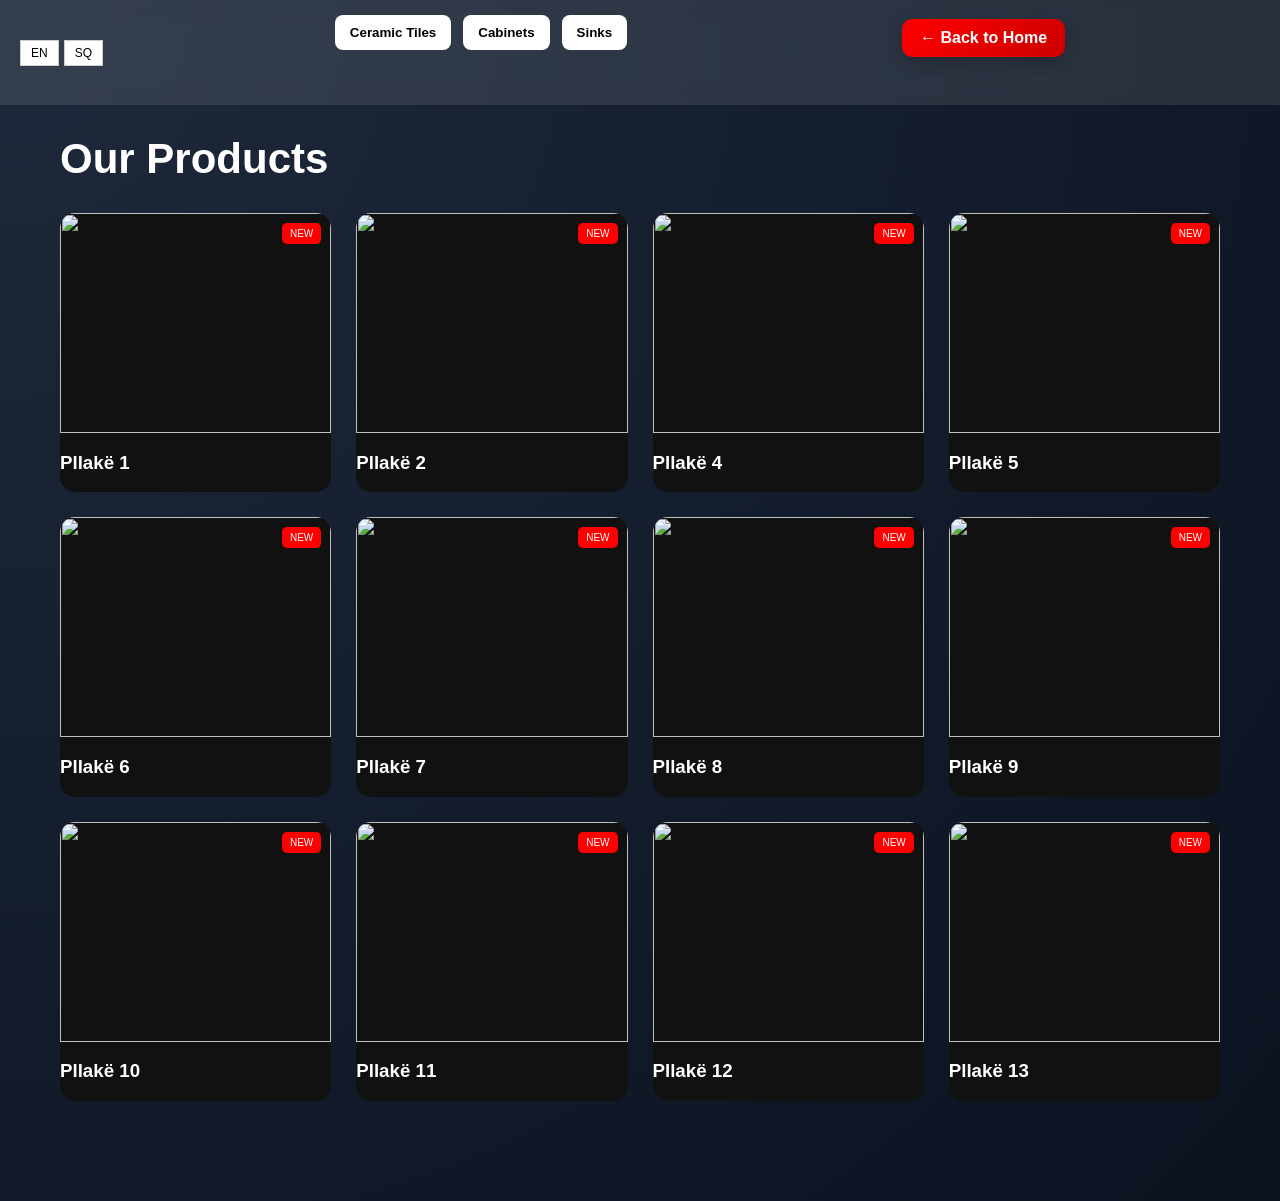
==== produktet.html @ f5343e3e "Add files via upload" ====
<!DOCTYPE html>
<html lang="en">
<head>
  <meta charset="UTF-8">
  <title>Produktet</title>
  
  <link rel="stylesheet" href="style.css">
</head>

<body>
  
<div class="navbar">

  <br>
  
<div class="product-tabs">
  <button onclick="showCategory('tiles')">Ceramic Tiles</button>
  <button onclick="showCategory('cabinets')">Cabinets</button>
  <button onclick="showCategory('sinks')">Sinks</button>
</div>
<a href="index.html" class="back-home">
  ← Back to Home

  
</a>
<br>
  <div class="lang-switch">
    <button onclick="setLang('en')">EN</button>
    <button onclick="setLang('sq')">SQ</button>
  </div>

</div>


<section class="products">

  <h1 data-en="Our Products" data-sq="Produktet Tona">Our Products</h1>
 
 

 







</a>

  <!-- BUTTONS -->


  <!-- TILES -->
<div id="tiles" class="product-group active">

  <div class="product-card">
    <img src="fotot/img.jpg3.1.jpeg" />
    <h3>Pllakë 1</h3>
  </div>

  <div class="product-card">
    <img src="fotot/img.jpg3.2.jpeg" />
    <h3>Pllakë 2</h3>
  </div>

  <div class="product-card">
    <img src="fotot/img.jpg3.4.jpeg" />
    <h3>Pllakë 4</h3>
  </div>

  <div class="product-card">
    <img src="fotot/img.jpg3.5.jpeg" />
    <h3>Pllakë 5</h3>
  </div>

  <div class="product-card">
    <img src="fotot/img.jpg3.6.jpeg" />
    <h3>Pllakë 6</h3>
  </div>

  <div class="product-card">
    <img src="fotot/img.jpg3.8.jpeg" />
    <h3>Pllakë 7</h3>
  </div>




  <div class="product-card">
    <img src="fotot/img.jpg3.17.jpeg" />
    <h3>Pllakë 8</h3>
  </div>

  <div class="product-card">
    <img src="fotot/img.jpg3.18.jpeg" />
    <h3>Pllakë 9</h3>
  </div>

  <div class="product-card">
    <img src="fotot/img.jpg3.19.jpeg" />
    <h3>Pllakë 10</h3>
  </div>

  <div class="product-card">
    <img src="fotot/img.jpg3.20.jpeg" />
    <h3>Pllakë 11</h3>
  </div>

  <div class="product-card">
    <img src="fotot/img.jpg3.21.jpeg" />
    <h3>Pllakë 12</h3>
  </div>

  <div class="product-card">
    <img src="fotot/img.jpg3.22.jpeg" />
    <h3>Pllakë 13</h3>
  </div>
</div> 

</div>


<div id="cabinets" class="product-group active">

  <div class="product-card">
    <img src="fotot/img.jpg0.1.jpeg" />
    <h3>Pllakë 1</h3>
  </div>

  <div class="product-card">
    <img src="fotot/img.jpg0.2.jpeg" />
    <h3>Pllakë 2</h3>
  </div>

  <div class="product-card">
    <img src="fotot/img.jpg0.3.jpeg" />
    <h3>Pllakë 3</h3>
  </div>

  <div class="product-card">
    <img src="fotot/img.jpg0.4.jpeg" />
    <h3>Pllakë 4</h3>
  </div>

  <div class="product-card">
    <img src="fotot/img.jpg0.5.jpeg" />
    <h3>Pllakë 5</h3>
  </div>

  <div class="product-card">
    <img src="fotot/img.jpg0.6.jpeg" />
    <h3>Pllakë 6</h3>
  </div>

  <div class="product-card">
    <img src="fotot/img.jpg0.7.jpeg" />
    <h3>Pllakë 7</h3>
  </div>

  <div class="product-card">
    <img src="fotot/img.jpg0.12.jpeg" />
    <h3>Pllakë 8</h3>
  </div>

  <div class="product-card">
    <img src="fotot/img.jpg0.13.jpeg" />
    <h3>Pllakë 9</h3>
  </div>

  <div class="product-card">
    <img src="fotot/img.jpg0.14.jpeg" />
    <h3>Pllakë 10</h3>
  </div>

</div>



<div id="sinks" class="product-group active">

  <div class="product-card">
    <img src="fotot/img.jpg0.1.jpeg" />
    <h3>Pllakë 1</h3>
  </div>

  <div class="product-card">
    <img src="fotot/img.jpg0.2.jpeg" />
    <h3>Pllakë 2</h3>
  </div>

  <div class="product-card">
    <img src="fotot/img.jpg0.3.jpeg" />
    <h3>Pllakë 3</h3>
  </div>

  <div class="product-card">
    <img src="fotot/img.jpg0.4.jpeg" />
    <h3>Pllakë 4</h3>
  </div>

  <div class="product-card">
    <img src="fotot/img.jpg0.5.jpeg" />
    <h3>Pllakë 5</h3>
  </div>

  <div class="product-card">
    <img src="fotot/img.jpg0.6.jpeg" />
    <h3>Pllakë 6</h3>
  </div>

  <div class="product-card">
    <img src="fotot/img.jpg0.7.jpeg" />
    <h3>Pllakë 7</h3>
  </div>

  <div class="product-card">
    <img src="fotot/img.jpg0.8.jpeg" />
    <h3>Pllakë 8</h3>
  </div>

  <div class="product-card">
    <img src="fotot/img.jpg0.9.jpeg" />
    <h3>Pllakë 9</h3>
  </div>

  <div class="product-card">
    <img src="fotot/img.jpg0.10.jpeg" />
    <h3>Pllakë 10</h3>
  </div>
</div>  
</div>
<!-- MODAL -->
<div id="imageModal" class="modal">
  <span class="close">✕</span>
  <img class="modal-content" id="modalImg">
</div>



<script src="script.js"></script>

</body>
</html>
---- style.css ----
body {
  margin: 0;
  font-family: Arial, sans-serif;
}

/* ================= NAVBAR ================= */
.navbar {
  display: flex;
  justify-content: space-between;
  align-items: center;
  padding: 15px 60px;
  position: fixed;
  width: 100%;
  top: 0;
  background: rgba(255,255,255,0.1);
  backdrop-filter: blur(10px);
  z-index: 1000;
  font-weight: bold;
}

.nav-links {
  display: flex;
  list-style: none;
  gap: 25px;
  font-family: 'Franklin Gothic Medium', 'Arial Narrow', Arial, sans-serif;
  color: #000000;
}

.nav-links li {
  display: inline;
}

.nav-links a {
  text-decoration: none;
  color: rgb(0, 0, 0);
  font-weight: 500;
  position: relative;
  transition: 0.3s;
}

.nav-links a:hover {
  color: red;
}

/* underline animation */
.nav-links a::after {
  content: "";
  position: absolute;
  width: 0%;
  height: 2px;
  background: red;
  left: 0;
  bottom: -5px;
  transition: 0.3s;
}

.nav-links a:hover::after {
  width: 100%;
}

/* ================= BUTTONS ================= */
.btn {
  background: red;
  color: white;
  padding: 10px 15px;
  border: none;
  cursor: pointer;
}

.btn.primary {
  background: red;
  transition: 0.3s;
}

.btn.primary:hover {
  background: darkred;
  transform: scale(1.05);
}

/* ================= HERO ================= */
.hero {
  min-height: 100vh;
  display: flex;
  align-items: center;
  justify-content: flex-start;
  padding: 0 80px;
  background: url('https://images.unsplash.com/photo-1600585154340-be6161a56a0c') center/cover;
  color: white;
  position: relative;
}

.hero-content {
  max-width: 650px;
  animation: fadeUp 1s ease forwards;
  opacity: 0;
}

.hero h1 {
  font-size: 52px;
  margin-bottom: 10px;
}

.hero p {
  font-size: 18px;
  opacity: 0.85;
}

.hero span {
  color: red;
}

/* HERO ANIMATION */
@keyframes fadeUp {
  from {
    transform: translateY(40px);
    opacity: 0;
  }
  to {
    transform: translateY(0);
    opacity: 1;
  }
}

/* ================= STATS ================= */
.stats {
  display: flex;
  gap: 15px;
  margin-top: 40px;
  flex-wrap: wrap;
}

.stat-box {
  background: rgba(255,255,255,0.1);
  backdrop-filter: blur(10px);
  padding: 15px 20px;
  border-radius: 12px;
  min-width: 150px;
  transition: 0.3s;
}

.stat-box:hover {
  transform: translateY(-5px);
  background: rgba(255,255,255,0.2);
}

.stat-box h3 {
  margin: 0;
  font-size: 28px;
}

.stat-box span {
  font-size: 13px;
  opacity: 0.8;
}

/* ================= SECTIONS ================= */
.section {
  padding: 60px;
  opacity: 0;
  transform: translateY(50px);
  transition: 0.8s;
}

.section.show {
  opacity: 1;
  transform: translateY(0);
}

/* ================= ABOUT ================= */
.about-container {
  display: flex;
  gap: 30px;
}

.about img {
  width: 400px;
}

/* ================= CARDS ================= */
.cards {
  display: flex;
  gap: 20px;
}

.card {
  background: #eee;
  padding: 20px;
  flex: 1;
  transition: 0.3s;
}

.card:hover {
  transform: translateY(-10px);
  box-shadow: 0 10px 25px rgba(0,0,0,0.1);
}

/* ================= GALLERY ================= */
.gallery {
  display: grid;
  grid-template-columns: repeat(3, 1fr);
  gap: 15px;
}

.gallery img {
  width: 100%;
  transition: 0.4s;
}

.gallery img:hover {
  transform: scale(1.05);
}

/* ================= FORM ================= */
form {
  display: flex;
  flex-direction: column;
  gap: 10px;
}

input, textarea {
  padding: 10px;
  border: 1px solid #ccc;
}

/* ================= FOOTER ================= */
footer {
  background: black;
  color: white;
  text-align: center;
  padding: 20px;
}

/* ================= LANGUAGE BUTTONS ================= */
.lang-switch {
  display: flex;
  gap: 5px;
 
  position: absolute;
  left: 20px;
}

.lang-switch button {
  border: 1px solid #ccc;
  background: white;
  padding: 5px 10px;
  cursor: pointer;
  font-size: 12px;
  transition: 0.3s;
  
  
}

.lang-switch button:hover {
  background: red;
  color: white;
  border-color: red;
  
}


/* DARK OVERLAY (IMPORTANT) */
.hero::before {
  content: "";
  position: absolute;
  inset: 0;
  background: rgba(0,0,0,0.45);
  z-index: 1;
}

.hero-content {
  position: relative;
  z-index: 2;
}

/* TEXT FIX */
.hero h1 {
  font-size: 54px;
  margin-bottom: 10px;
}

.hero p {
  font-size: 18px;
  opacity: 0.9;
}

/* BUTTONS */
.hero-buttons {
  margin-top: 20px;
  display: flex;
  gap: 10px;
}

/* STATS CLEAN */
.stats {
  display: flex;
  gap: 15px;
  margin-top: 40px;
  flex-wrap: wrap;
}

.stat-box {
  background: rgba(255,255,255,0.1);
  padding: 15px 20px;
  border-radius: 12px;
  backdrop-filter: blur(10px);
}


/* =========================
   PRODUCTS WRAPPER
========================= */
.products {
  padding: 100px 60px;
  font-family: Arial, sans-serif;
  background: radial-gradient(circle at top left, #1e293b, #0b1220);
  color: white;
}

/* TITLE */
.products h1 {
  font-size: 42px;
  margin-bottom: 30px;
}

/* =========================
   CATEGORY BUTTONS
========================= */
.product-tabs {
  display: flex;
  gap: 12px;
  margin-bottom: 40px;
  flex-wrap: wrap;
}

.product-tabs button {
  padding: 12px 18px;
  border: none;
  cursor: pointer;
  background: white;
  border-radius: 10px;
  font-weight: bold;
  transition: 0.3s;
}

.product-tabs button:hover {
  background: #e60023;
  color: white;
  transform: translateY(-3px);
}

/* =========================
   PRODUCT GRID (FIXED)
========================= */
.product-group {
  display: none;
  grid-template-columns: repeat(auto-fit, minmax(260px, 1fr));
  gap: 25px;
  align-items: stretch;
}

.product-group.active {
  display: grid;
  
}
/* =========================
   PRODUCT CARD (CLEAN)
========================= */
.product-card {
  position: relative;
  display: flex;
  flex-direction: column;
  overflow: hidden;
  border-radius: 15px;
  background: #111;
  transition: 0.3s;
}

.product-card:hover {
  transform: translateY(-10px);
  box-shadow: 0 15px 35px rgba(0,0,0,0.2);
}

/* IMAGE FIX */
.product-card img {
  width: 100%;
  height: 220px;
  object-fit: cover;
  display: block;
  transition: 0.3s;
}

/* zoom vetëm pak, jo agresiv */
.product-card:hover img {
  transform: scale(1.03);
}

/* OVERLAY */
.product-card::after {
  content: "View";
  position: absolute;
  inset: 0;
  background: rgba(0,0,0,0.5);
  color: white;
  display: flex;
  justify-content: center;
  align-items: center;
  opacity: 0;
  transition: 0.3s;
  font-size: 20px;
  pointer-events: none; /* 🔥 IMPORTANT FIX */
}

.product-card:hover::after {
  opacity: 1;
}

/* BADGE */
.product-card::before {
  content: "NEW";
  position: absolute;
  top: 10px;
  right: 10px;
  background: red;
  color: white;
  font-size: 10px;
  padding: 5px 8px;
  border-radius: 5px;
}

/* =========================
   MODAL (FULL FIX)
========================= */
.modal {
  display: none;
  position: fixed;
  inset: 0;
  background: rgba(0,0,0,0.92);
  justify-content: center;
  align-items: center;
  z-index: 99999;
}

.modal-content {
  max-width: 95vw;
  max-height: 95vh;
  object-fit: contain;
  border-radius: 10px;
  animation: zoomIn 0.3s ease;
}

.close {
  position: absolute;
  top: 20px;
  right: 40px;
  color: white;
  font-size: 35px;
  cursor: pointer;
  transition: 0.3s;
}

.close:hover {
  color: red;
  transform: scale(1.2);
}

/* ANIMATION */
@keyframes zoomIn {
  from { transform: scale(0.8); opacity: 0; }
  to { transform: scale(1); opacity: 1; }
}

/* BUTTON */
.btn:hover {
  transform: scale(1.05);
  background: darkred;
}

/* RESPONSIVE */
@media (max-width: 900px) {
  .product-group.active {
    grid-template-columns: repeat(2, 1fr);
  }
}

@media (max-width: 600px) {
  .product-group.active {
    grid-template-columns: 1fr;
  }
}
.product-tabs button {
  padding: 10px 15px;
  border: none;
  cursor: pointer;
  background: white;
  border-radius: 8px;
}
.back-home {
  display: inline-block;
  margin-bottom: 30px;
  padding: 10px 18px;
  background: linear-gradient(135deg, #ff0000, #cc0000);
  color: white;
  text-decoration: none;
  border-radius: 10px;
  font-weight: bold;
  transition: 0.3s;
  box-shadow: 0 5px 15px rgba(0,0,0,0.2);
}

.back-home:hover {
  transform: translateY(-3px) scale(1.05);
  background: darkred;
  box-shadow: 0 10px 25px rgba(0,0,0,0.3);
}
.builder {
  display: flex;
  height: 100vh;
}

/* LEFT PANEL */
.controls {
  width: 300px;
  padding: 20px;
  background: #111827;
}

.controls button {
  width: 100%;
  margin-bottom: 10px;
  padding: 10px;
  border: none;
  cursor: pointer;
  border-radius: 8px;
}

/* PREVIEW */
.preview {
  flex: 1;
  position: relative;
  background: url("room-base.jpg") center/cover;
}

/* LAYERS */
.preview img {
  position: absolute;
  width: 100%;
  height: 100%;
  object-fit: cover;
}

/* layering order */
#tiles { z-index: 1; }
#cabinet { z-index: 2; }
#sink { z-index: 3; }
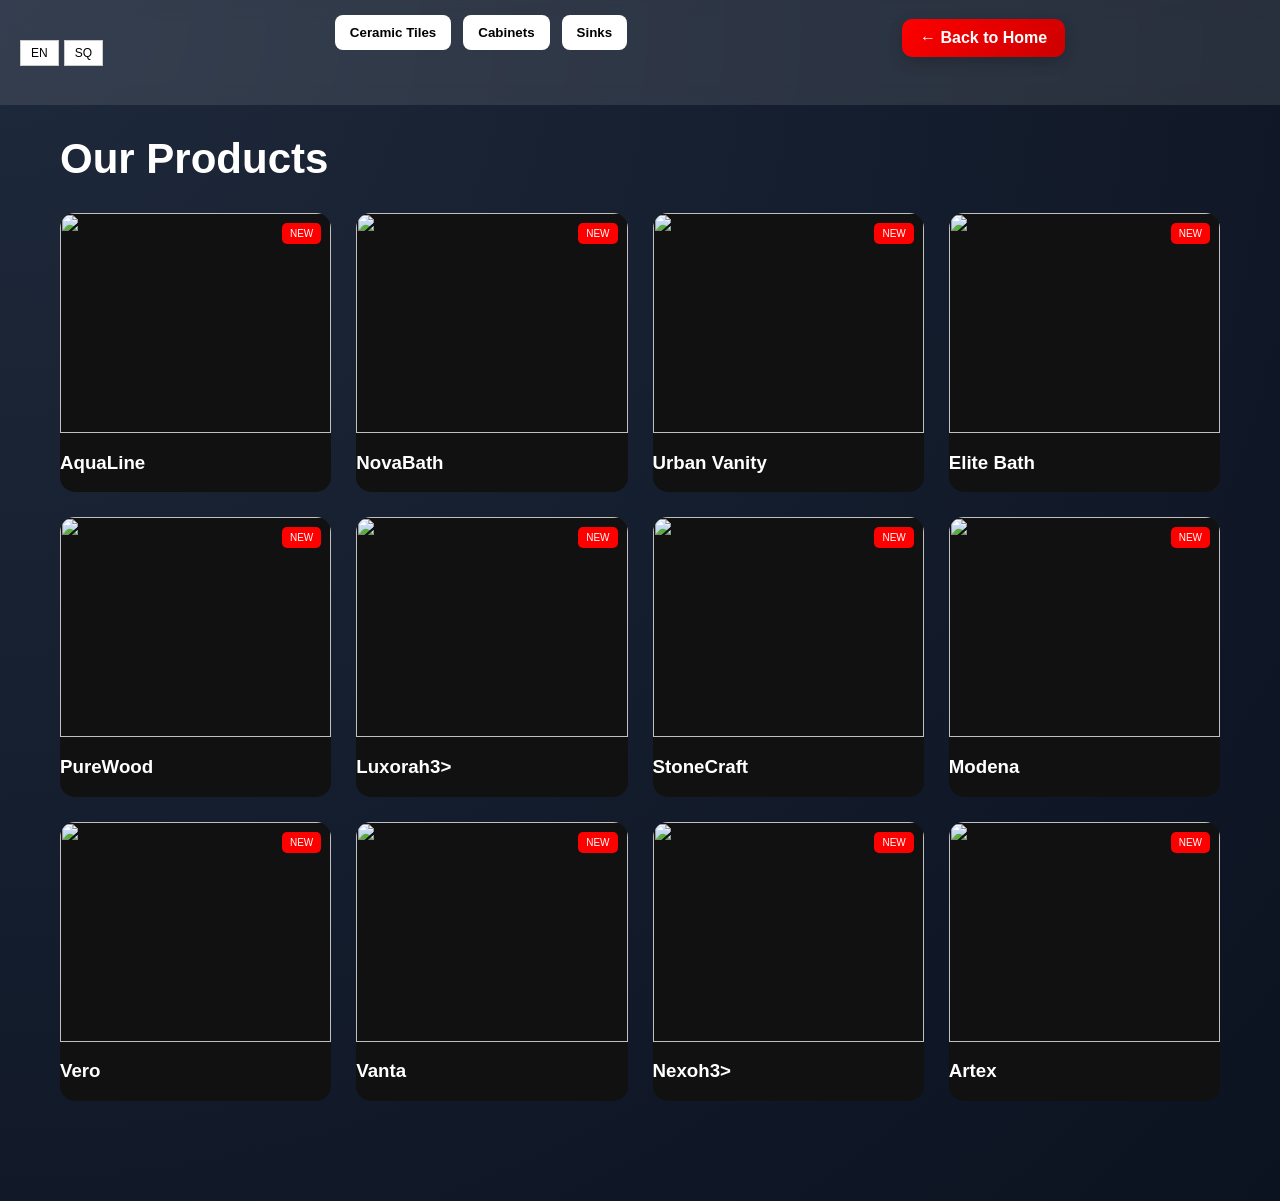
==== commit 6aa581a6: "Update produktet.html" ====
--- a/produktet.html
+++ b/produktet.html
@@ -56,32 +56,32 @@
 
   <div class="product-card">
     <img src="fotot/img.jpg3.1.jpeg" />
-    <h3>Pllakë 1</h3>
+    <h3>AquaLine</h3>
   </div>
 
   <div class="product-card">
     <img src="fotot/img.jpg3.2.jpeg" />
-    <h3>Pllakë 2</h3>
+    <h3>NovaBath</h3>
   </div>
 
   <div class="product-card">
     <img src="fotot/img.jpg3.4.jpeg" />
-    <h3>Pllakë 4</h3>
+    <h3>Urban Vanity</h3>
   </div>
 
   <div class="product-card">
     <img src="fotot/img.jpg3.5.jpeg" />
-    <h3>Pllakë 5</h3>
+    <h3>Elite Bath</h3>
   </div>
 
   <div class="product-card">
     <img src="fotot/img.jpg3.6.jpeg" />
-    <h3>Pllakë 6</h3>
+    <h3>PureWood</h3>
   </div>
 
   <div class="product-card">
     <img src="fotot/img.jpg3.8.jpeg" />
-    <h3>Pllakë 7</h3>
+    <h3>Luxorah3>
   </div>
 
 
@@ -89,32 +89,32 @@
 
   <div class="product-card">
     <img src="fotot/img.jpg3.17.jpeg" />
-    <h3>Pllakë 8</h3>
+    <h3>StoneCraft</h3>
   </div>
 
   <div class="product-card">
     <img src="fotot/img.jpg3.18.jpeg" />
-    <h3>Pllakë 9</h3>
+    <h3>Modena</h3>
   </div>
 
   <div class="product-card">
     <img src="fotot/img.jpg3.19.jpeg" />
-    <h3>Pllakë 10</h3>
+    <h3>Vero</h3>
   </div>
 
   <div class="product-card">
     <img src="fotot/img.jpg3.20.jpeg" />
-    <h3>Pllakë 11</h3>
+    <h3>Vanta</h3>
   </div>
 
   <div class="product-card">
     <img src="fotot/img.jpg3.21.jpeg" />
-    <h3>Pllakë 12</h3>
+    <h3>Nexoh3>
   </div>
 
   <div class="product-card">
     <img src="fotot/img.jpg3.22.jpeg" />
-    <h3>Pllakë 13</h3>
+    <h3>Artex</h3>
   </div>
 </div> 
 
@@ -125,52 +125,52 @@
 
   <div class="product-card">
     <img src="fotot/img.jpg0.1.jpeg" />
-    <h3>Pllakë 1</h3>
+    <h3>Luma</h3>
   </div>
 
   <div class="product-card">
     <img src="fotot/img.jpg0.2.jpeg" />
-    <h3>Pllakë 2</h3>
+    <h3>ZenBath2</h3>
   </div>
 
   <div class="product-card">
     <img src="fotot/img.jpg0.3.jpeg" />
-    <h3>Pllakë 3</h3>
+    <h3>EvoCab</h3>
   </div>
 
   <div class="product-card">
     <img src="fotot/img.jpg0.4.jpeg" />
-    <h3>Pllakë 4</h3>
+    <h3>AquaStyle</h3>
   </div>
 
   <div class="product-card">
     <img src="fotot/img.jpg0.5.jpeg" />
-    <h3>Pllakë 5</h3>
+    <h3>Prime Vanity</h3>
   </div>
 
   <div class="product-card">
     <img src="fotot/img.jpg0.6.jpeg" />
-    <h3>Pllakë 6</h3>
+    <h3>Nobilis</h3>
   </div>
 
   <div class="product-card">
     <img src="fotot/img.jpg0.7.jpeg" />
-    <h3>Pllakë 7</h3>
+    <h3>Imperio</h3>
   </div>
 
   <div class="product-card">
     <img src="fotot/img.jpg0.12.jpeg" />
-    <h3>Pllakë 8</h3>
+    <h3>Optima</h3>
   </div>
 
   <div class="product-card">
     <img src="fotot/img.jpg0.13.jpeg" />
-    <h3>Pllakë 9</h3>
+    <h3>Casa Nova</h3>
   </div>
 
   <div class="product-card">
     <img src="fotot/img.jpg0.14.jpeg" />
-    <h3>Pllakë 10</h3>
+    <h3>Vertex</h3>
   </div>
 
 </div>
@@ -181,52 +181,52 @@
 
   <div class="product-card">
     <img src="fotot/img.jpg0.1.jpeg" />
-    <h3>Pllakë 1</h3>
+    <h3>Orion</h3>
   </div>
 
   <div class="product-card">
     <img src="fotot/img.jpg0.2.jpeg" />
-    <h3>Pllakë 2</h3>
+    <h3>Elementh3<h3/>
   </div>
 
   <div class="product-card">
     <img src="fotot/img.jpg0.3.jpeg" />
-    <h3>Pllakë 3</h3>
+    <h3>Infinity</h3>
   </div>
 
   <div class="product-card">
     <img src="fotot/img.jpg0.4.jpeg" />
-    <h3>Pllakë 4</h3>
+    <h3>Loft Bath</h3>
   </div>
 
   <div class="product-card">
     <img src="fotot/img.jpg0.5.jpeg" />
-    <h3>Pllakë 5</h3>
+    <h3>Milano</h3>
   </div>
 
   <div class="product-card">
     <img src="fotot/img.jpg0.6.jpeg" />
-    <h3>Pllakë 6</h3>
+    <h3>Venato</h3>
   </div>
 
   <div class="product-card">
     <img src="fotot/img.jpg0.7.jpeg" />
-    <h3>Pllakë 7</h3>
+    <h3>Harmony</h3>
   </div>
 
   <div class="product-card">
     <img src="fotot/img.jpg0.8.jpeg" />
-    <h3>Pllakë 8</h3>
+    <h3>Aura</h3>
   </div>
 
   <div class="product-card">
     <img src="fotot/img.jpg0.9.jpeg" />
-    <h3>Pllakë 9</h3>
+    <h3>Studio Bath</h3>
   </div>
 
   <div class="product-card">
     <img src="fotot/img.jpg0.10.jpeg" />
-    <h3>Pllakë 10</h3>
+    <h3>Urban Oak</h3>
   </div>
 </div>  
 </div>
@@ -241,4 +241,4 @@
 <script src="script.js"></script>
 
 </body>
-</html>+</html>
